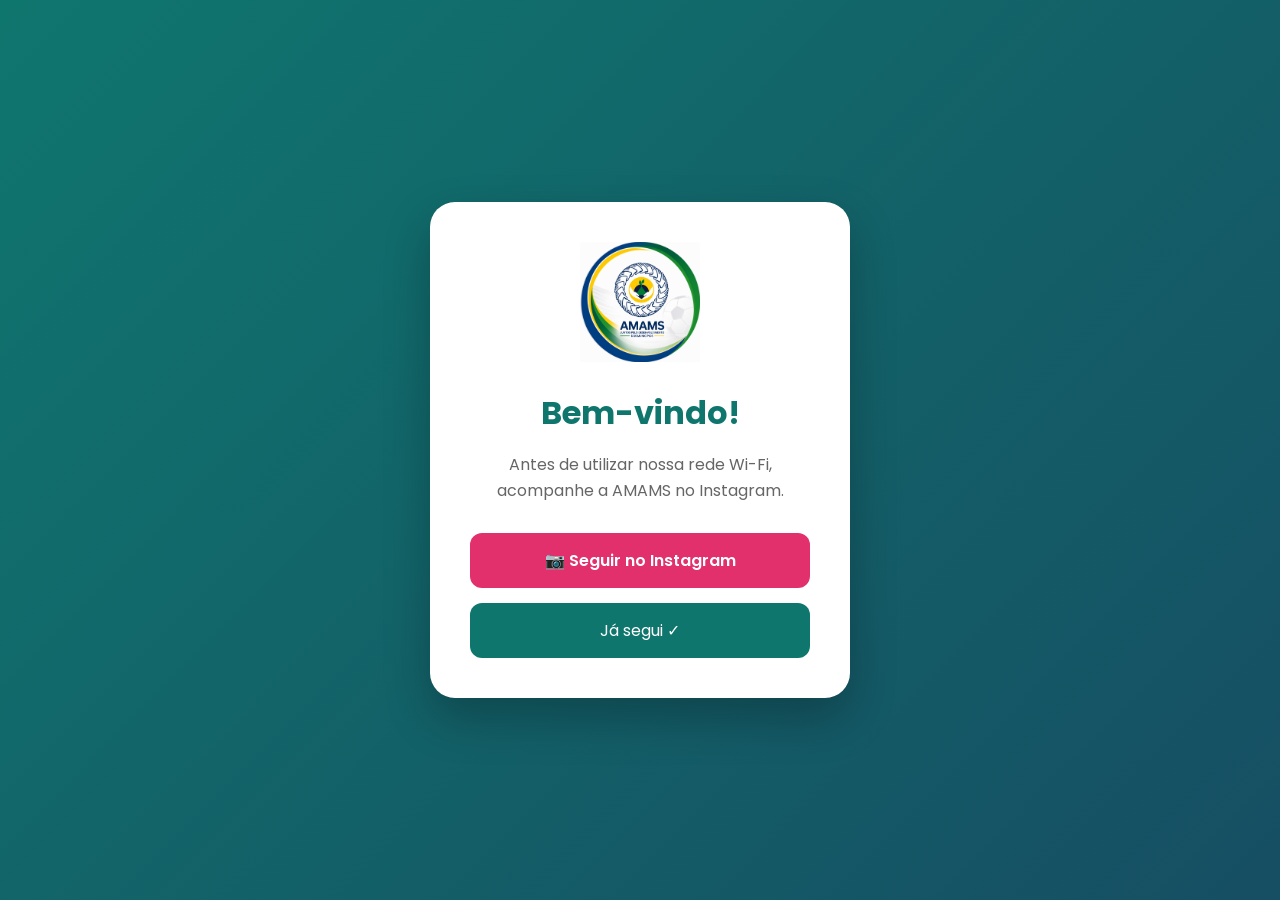
==== intex.html @ 4f1c01d1 "Add files via upload" ====
<!DOCTYPE html>
<html lang="pt-BR">

<head>
    <meta charset="UTF-8">
    <meta name="viewport" content="width=device-width, initial-scale=1.0">
    <title>Wi-Fi AMAMS</title>

    <link rel="stylesheet" href="style.css">

    <link rel="preconnect" href="https://fonts.googleapis.com">
    <link href="https://fonts.googleapis.com/css2?family=Poppins:wght@300;400;600;700&display=swap" rel="stylesheet">
</head>

<body>

<div class="container">

    <img src="icone AMAMS.png" class="logo">

    <!-- PRIMEIRA TELA -->
    <div id="inicio">

        <h1>Bem-vindo!</h1>

        <p id="texto">
            Antes de utilizar nossa rede Wi-Fi,
            acompanhe a AMAMS no Instagram.
        </p>

        <a
        href="https://www.instagram.com/amams.mg"
        target="_blank"
        class="instagram">

            📷 Seguir no Instagram

        </a>

        <button id="continuar">

            Já segui ✓

        </button>

    </div>

    <!-- TELA DE CARREGAMENTO -->

    <div id="loading">

        <h2>Preparando seu acesso...</h2>

        <p>
            Aguarde alguns segundos.
        </p>

        <div class="barra">

            <div class="progresso"></div>

        </div>

        <span id="contador">
            5 segundos...
        </span>

    </div>

    <!-- TELA DO WIFI -->

    <div id="wifi">

        <h2> Tudo pronto!</h2>

        <p>
            Agora conecte-se ao Wi-Fi da AMAMS.
        </p>

        <img src="qr_wifi.png" class="qrcode">

        <div class="rede">

            <strong>📶 Rede</strong>

            <span>Visitantes Amams</span>

        </div>

        <p class="aberta">

            Rede aberta (sem senha)

        </p>

        <p style="margin-top:20px; color:#777;">

            Caso o QR Code não funcione,
            conecte-se manualmente à rede
            <b>Visitantes Amams</b>.

        </p>

    </div>

</div>

<script src="script.js"></script>

</body>

</html>
---- style.css ----
*{
margin:0;
padding:0;
box-sizing:border-box;
font-family:Poppins,sans-serif;
}

body{

background:linear-gradient(135deg,#0f766e,#164e63);

height:100vh;

display:flex;

justify-content:center;

align-items:center;

padding:20px;

}

.container{

background:white;

width:420px;

max-width:100%;

border-radius:25px;

padding:40px;

text-align:center;

box-shadow:0 20px 45px rgba(0,0,0,.25);

animation:fade .8s;

}

.logo{

width:120px;

margin-bottom:20px;

}

h1{

color:#0f766e;

margin-bottom:15px;

}

h2{

color:#0f766e;

margin-bottom:20px;

}

p{

color:#666;

line-height:1.6;

}

.instagram{

display:block;

margin-top:30px;

padding:15px;

background:#E1306C;

color:white;

text-decoration:none;

border-radius:12px;

font-weight:600;

transition:.3s;

}

.instagram:hover{

transform:scale(1.03);

}

button{

margin-top:15px;

width:100%;

padding:15px;

border:none;

background:#0f766e;

color:white;

font-size:16px;

border-radius:12px;

cursor:pointer;

transition:.3s;

}

button:hover{

transform:scale(1.03);

}

#wifi{

display:none;

margin-top:30px;

animation:fade .5s;

}

.qrcode{

width:220px;

margin:20px auto;

display:block;

border-radius:15px;

}

.rede{

background:#f2f2f2;

padding:15px;

border-radius:10px;

margin-top:20px;

}

.rede span{

display:block;

margin-top:5px;

font-size:20px;

font-weight:600;

color:#0f766e;

}

.aberta{

margin-top:15px;

font-weight:600;

}

@keyframes fade{

from{

opacity:0;

transform:translateY(20px);

}

to{

opacity:1;

transform:none;

}

}
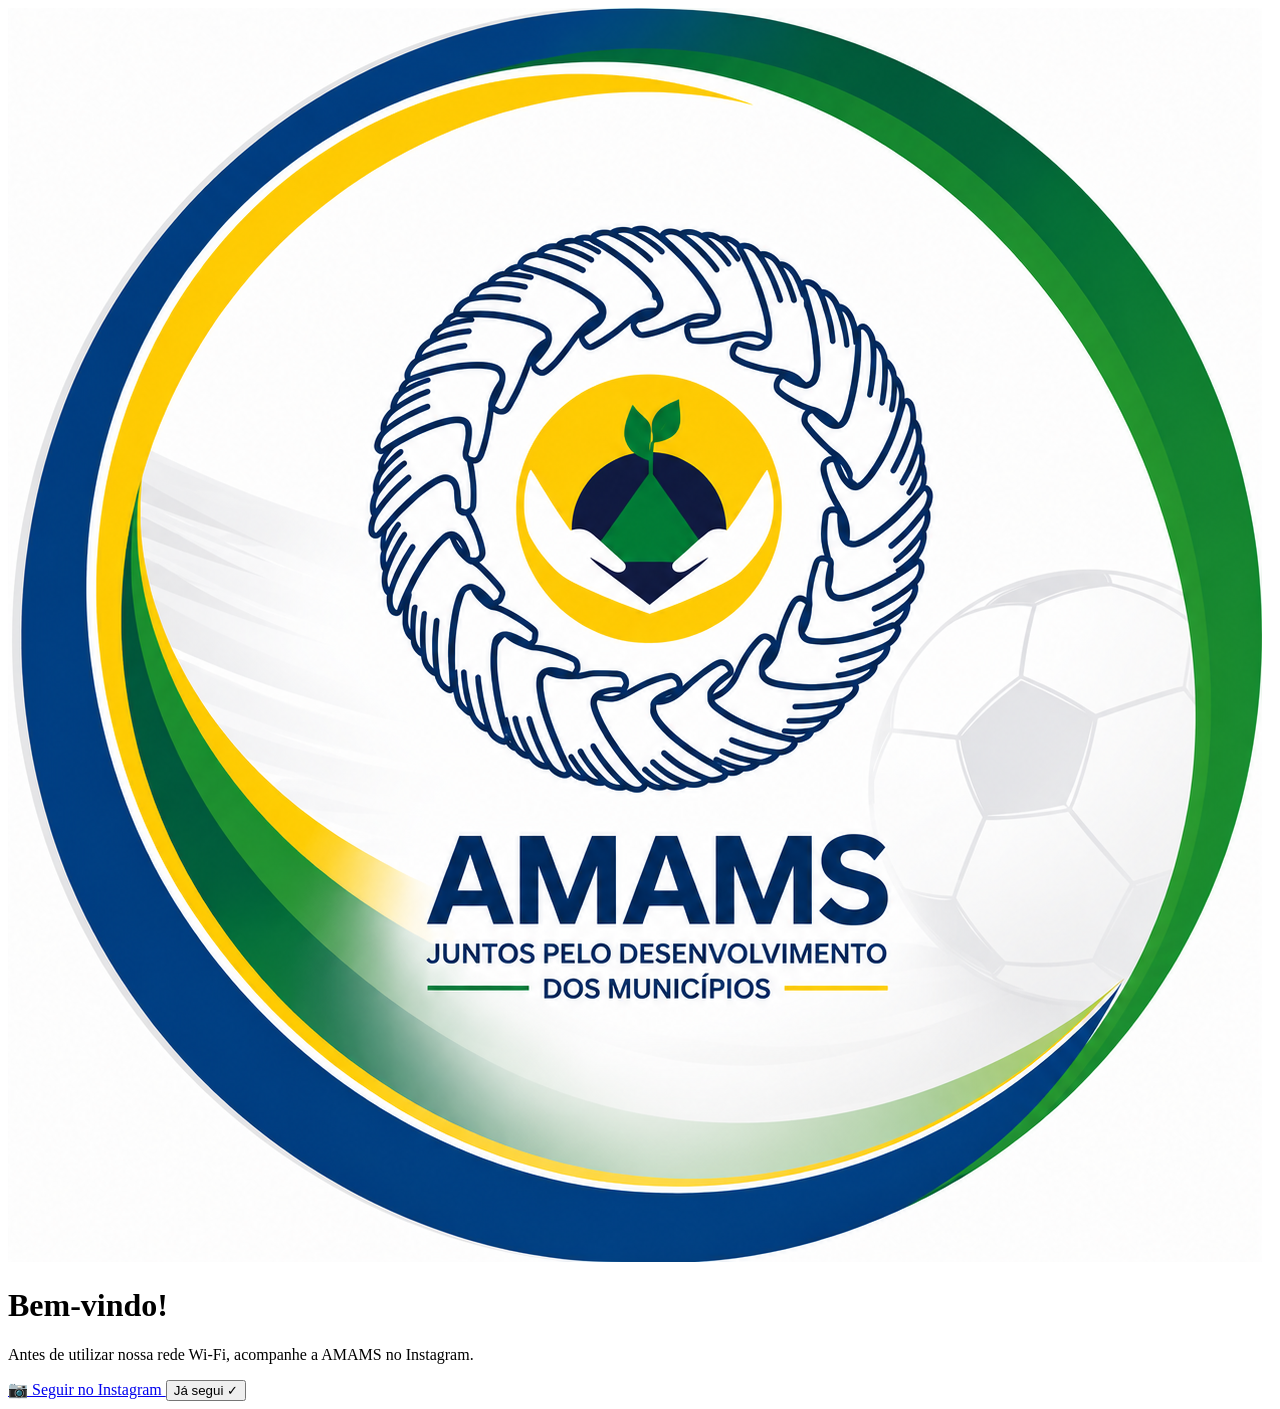
==== commit b9ce4024: "Update intex.html" ====
--- a/intex.html
+++ b/intex.html
@@ -6,7 +6,7 @@
     <meta name="viewport" content="width=device-width, initial-scale=1.0">
     <title>Wi-Fi AMAMS</title>
 
-    <link rel="stylesheet" href="style.css">
+    <link rel="stylesheet" href="estilo.css">
 
     <link rel="preconnect" href="https://fonts.googleapis.com">
     <link href="https://fonts.googleapis.com/css2?family=Poppins:wght@300;400;600;700&display=swap" rel="stylesheet">
@@ -109,4 +109,4 @@
 
 </body>
 
-</html>+</html>
